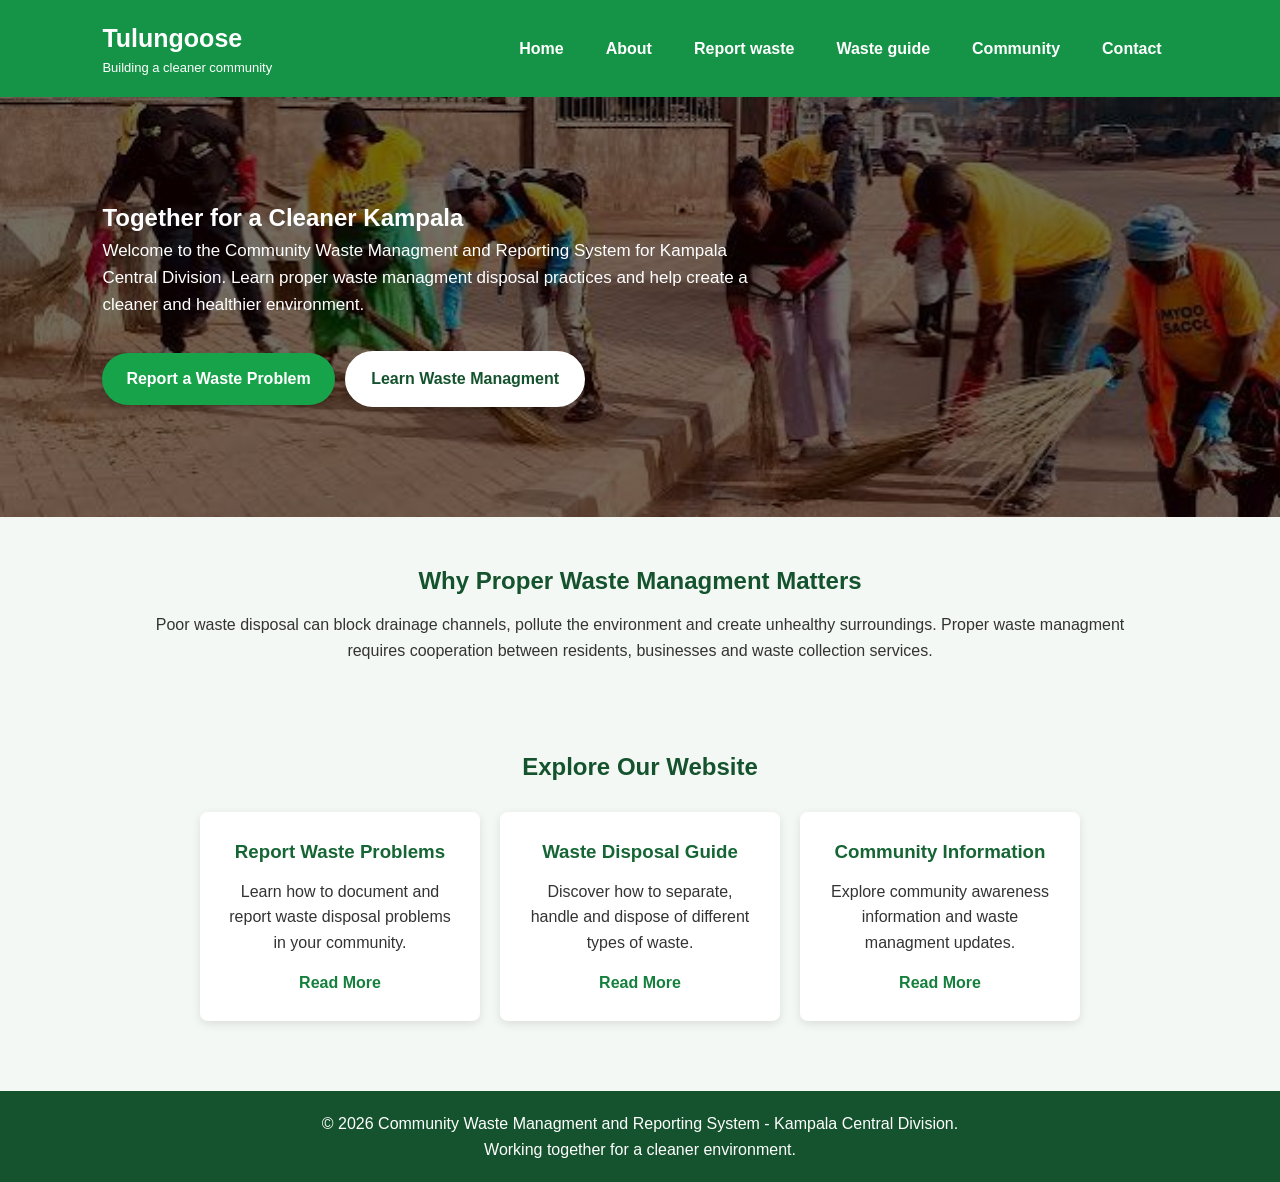
==== index.html @ eef1df52 "Add files via upload" ====
<!DOCTYPE html>
<html lang="en">
<head>
    <meta charset="UTF-8">
    <meta name="viewport" content="width=device-width, initial-scale=1.0">
    <title>Community Waste Managment | Kampala Central</title>
    <link rel="stylesheet" href="../css/style.css">
    <link rel="icon" href="../images/image_7a69360.png">
    
</head>
<body>
 
    <header>
        <div class="logo">
          <h2>Tulungoose</h2>
          <p>Building a cleaner community</p>  
        </div>


<nav>
    <ul>
        <li><a href="index.html">Home</a></li>
        <li><a  href="about.html">About</a></li>
        <li><a  href="report.html">Report waste</a></li>
        <li><a  href="guide.html">Waste guide</a></li>
        <li><a  href="community.html">Community</a></li>
        <li><a  href="contact.html">Contact</a></li>
    </ul>
  </nav>
 </header>

 <main>
    <section class="hero" >
        <div  class="hero-content">
            <h1>Together for a Cleaner Kampala</h1>

            <p>
                Welcome to the Community Waste Managment and Reporting System for Kampala Central Division. 
                Learn proper waste managment disposal practices and help create a cleaner and healthier environment.
            </p>
            <a href="report.html" class="btn">Report a Waste Problem</a>
            <a href="guide.html" class="btn secondary-btn">Learn Waste Managment</a>
        </div>
    </section>

  
<section class="Introduction">
    <h2>Why Proper Waste Managment Matters</h2>

    <p>
        Poor waste disposal can block drainage channels, pollute the environment and create unhealthy surroundings.
        Proper waste managment requires cooperation between residents, businesses and waste collection services.
    </p>
</section>


<section class="features">
    <h2>Explore Our Website</h2>

    <div class="feature-container">
        <div class="feature-card">
            <h3>Report Waste Problems</h3>
            <p>
                Learn how to document and report waste disposal problems in your community.
            </p>
            <a href="report.html">Read More</a>
        </div>

        <div class="feature-card">
           <h3>Waste Disposal Guide</h3>
           <p>
            Discover how to separate, handle and dispose of different types of waste.
           </p>
           <a href="guide.html">Read More</a>
        </div> 
        <div class="feature-card">
            <h3>Community Information</h3>
            <p>
                Explore community awareness information and waste managment updates.
            </p>
            <a href="community.html">Read More</a>
        </div>

       </div>
</section>

 </main>
 
 <footer>
    <p>
        &copy; 2026 Community Waste Managment and Reporting System - Kampala Central Division. 
    </p>
    <p>Working together for a cleaner environment.</p>
 </footer>

 
</body>
</html>
---- css/style.css ----
/*General Page Styling*/
* {
    margin: 0;
    padding: 0;
    box-sizing: border-box;
}
* :hover{
    cursor: default;
}
html,body{
    width: 100%;
    overflow-x: hidden;
}
header, .hero, section, footer {
    width: 100%;
    max-width: 100%;
}
body{
    font-family: Arial, sans-serif;
    background-color: #f4f8f4;
    color: #333;
    line-height: 1.6;
}


header {
    background-color: #159447;
    color: white;
    padding: 18px 8%;
    display: flex;
    justify-content: space-between;
    align-items: center;
    flex-wrap: wrap;
}

.logo h2 {
    font-size: 25px;

}

.logo p {
    font-size: 13px;
}


nav ul {
    list-style: none;
    display: flex;
    flex-wrap: wrap;
    align-items: center;
    gap: 10px;
    margin: 0;
    padding: 0;
}

nav ul li a {
    display: block;
    color: white;
    text-decoration: none;
    font-weight: bold;
    padding: 10px 16px;
    border-radius: 25px;
    transition: all 0.3s ease;
}

nav ul li a:hover {
    background-color: rgba(19, 8, 8, 0.2);
    transform: translateY(2px);
}

nav ul li a.active {
    background-color: rgb(24, 14, 14);
    color: #159447;
    box-shadow: 0 3px 10px rgba(0, 0, 0, 0.15);
}


.hero {
    min-height: 420px;
    background-image: linear-gradient(
        rgb(0, 0, 0, 0.55),
        rgba(0, 0, 0, 0.55)
    ), url(../images/background.jpg);
    
    background-size: cover;
    background-position: center;
    background-repeat: no-repeat;
    display: flex;
    align-items: center;
    padding: 50px 8%;
    color: white;
}

.hero-content {  
    max-width: 650px;
}

.hero p {
    font-size: 17px;
    margin-bottom: 25px;
}


.btn {
    display: inline-flex;
    align-items: center;
    justify-content: center;
    background-color: #16a34a;
    color: white;
    padding: 13px 24px;
    text-decoration: none;
    border-radius: 30px;
    margin: 8px 6px 8px 0;
    font-weight: bold;
    transition: 0.3s ease;
    border: none;
    cursor: pointer;
    box-shadow: 0 4px 8px rgba(0, 0, 0, 0.15);

}

.btn:hover {

    background-color: #14532d;
    transform: translateY(3px);
    box-shadow: 0 7px 14px rgba(0, 0, 0, 0.2);
}

.secondary-btn {
    background-color: #ffffff;
    color:#14532d;
    border: 2px solid white;
}

.secondary-btn:hover {
    background-color: transparent;
    color: white;
}


.Introduction {
    text-align: center;
    padding: 45px 10%;
}

.Introduction h2{
     color: #14532d;
    margin-bottom: 12px;

}
.features h2 {
    color:#14532d;
    margin-bottom: 15px;
}


.features {
    padding: 40px 8%;
    text-align: center;
}

.feature-container {
    display: flex;
    justify-content: center;
    flex-wrap: wrap;
    gap: 20px;
    margin-top: 25px;
}

.feature-card {
    background-color: white;
    padding: 25px;
    width: 280px;
    border-radius: 8px;
    box-shadow: 0 3px 10px rgba(0,0,0,0.1);

}

.feature-card .btn {
    background-color: #14532d;
    color: white;
}

.feature-card h3{
    color: #166534;
    margin-bottom: 12px;
}

.feature-card a {
    display: inline-block;
    margin-top: 15px;
    color: #15803d;
    font-weight: bold;
    text-decoration: none;
}


footer {
    background-color: #14532d;
    color: white;
    text-align: center;
    padding: 20px;
    text-align: center;
    padding: 20px;
    margin-top: 30px;
}


@media (max-width: 768px) {
header {

    flex-direction: column;
    gap: 15px;
}
nav ul {
    justify-content: center;
    gap: 12px;
}

.hero h1 {
    font-size: 30px;
}

.feature-container {
    flex-direction: column;
    align-items: center;
}
}



.page-banner {
    background-color: #166534;
    color: white;
    text-align: center;
    padding: 55px 20px;
}

.page-banner h1 {
    font-size: 36px;
    margin-bottom: 10px;

}

.about-section {
    padding: 40px 10%;
    text-align: center;

}

.about-section h2 {
    color: #14532d;
    margin-bottom: 20px;

}

.about-section p {
    max-width: 850px;
    margin: 12px auto;

}

.light-section {
    background-color: #e8f5e9;

}

.user-list {
    max-width: 600px;
    margin: 20px auto;
    text-align: left;
    line-height: 2;

}

.user-list li {
    margin-bottom: 5px;

}

.report-intro {
    text-align: center;
    padding: 35px 10%;
}

.report-intro h2 {
    color: #14532d;
    margin-bottom: 12px;

}

.report-section {
    background-color: e8f5e9;
    padding: 40px 20px;
}

#wasteReportForm {
    max-width: 650px;
    margin: auto;
    background-color: white;
    padding: 30px;
    border-radius: 10px;
    box-shadow: 0 3px 12px rgba(0,0,0,0.1);
}

#wasteReportForm h2{
    color: #14532d;
    text-align: center;
    margin-bottom: 25px;

}

.form-group {
    margin-bottom: 18px;
}

.form-group label {
    display: block;
    font-weight: bold;
    margin-bottom: 7px;
}

.form-group input,
.form-group select,
.form-group textarea {
    width: 100%;
    padding: 12px;
    border: 1px solid #ccc;
    border-radius: 5px;
    font-size: 15px;
    font-family: Arial, sans-serif;
}

.form-group input:focus,
.form-group select:focus,
.form-group textarea:focus {
    outline: none;
    border-color: #16a34a;
}

.submit-btn {
    width: 100%;
    padding: 13px;
    background-color: #15803d;
    color: white;
    border: none;
    border-radius: 5px;
    font-size: 16px;
    font-weight: bold;
    cursor: pointer;
}

.submit-btn:hover {
    background-color: #14532d;
}

.form-notice {
    max-width: 650px;
    margin: 20px auto 0;
    text-align: center;
    font-size: 13px;
    color: #555;
}

#formMessage {
    margin-top: 15px;
    text-align: center;
    font-weight: bold;
}


.guide-section {
    padding: 40px 8%;
    text-align: center;
    background-color: #f4f8f4;
}

.guide-section h2 {
    color: #14532d;
    margin-bottom: 25px;
}

.guide-section .feature-card {
    border-top: 4px solid #16a34a;
}

.guide-section .feature-card p {
    margin-top: 12px;

}


.contact-section {
    background-color: e8f5e9;
    padding: 40px 20px;
}

.contact-information {
    max-width: 650px;
    margin: 0 auto 30px;
    text-align: center;
}

.contact-information h2 {
      color: #14532d;
      margin-bottom: 15px;
}

.contact-information p {
    margin-bottom: 10px;
}

#feedbackForm {
    max-width: 650px;
    margin: auto;
    background-color: white;
    padding: 30px;
    border-radius: 10px;
    box-shadow: 0 3px 12px rgba(0,0,0,0.1);
}

#feedbackForm h2 {
    text-align: center;
    color: #14532d;
    margin-bottom: 25px;
}



.about-content {
    display: flex;
    align-items: center;
    justify-content: center;
    gap: 40px;
    max-width: 1100px;
    margin: auto;
    text-align: left;
}

.about-text {
    flex: 1;
}

.about-image img {
    width: 100%;
    height: 300px;
    object-fit: cover;
    border-radius: 15px;
    display: block;
    box-shadow: 0 5px 15px rgba(0, 0, 0, 0.15);
}


@media (max-width: 768px) {
  
    .about-content{
        flex-direction: column;
        text-align: center;

    }
}


.guide-section .feature-card img {
    width: 100%;
    height: 180px;
    object-fit: cover;
    border-radius: 8px;
    margin-bottom: 15px;
}
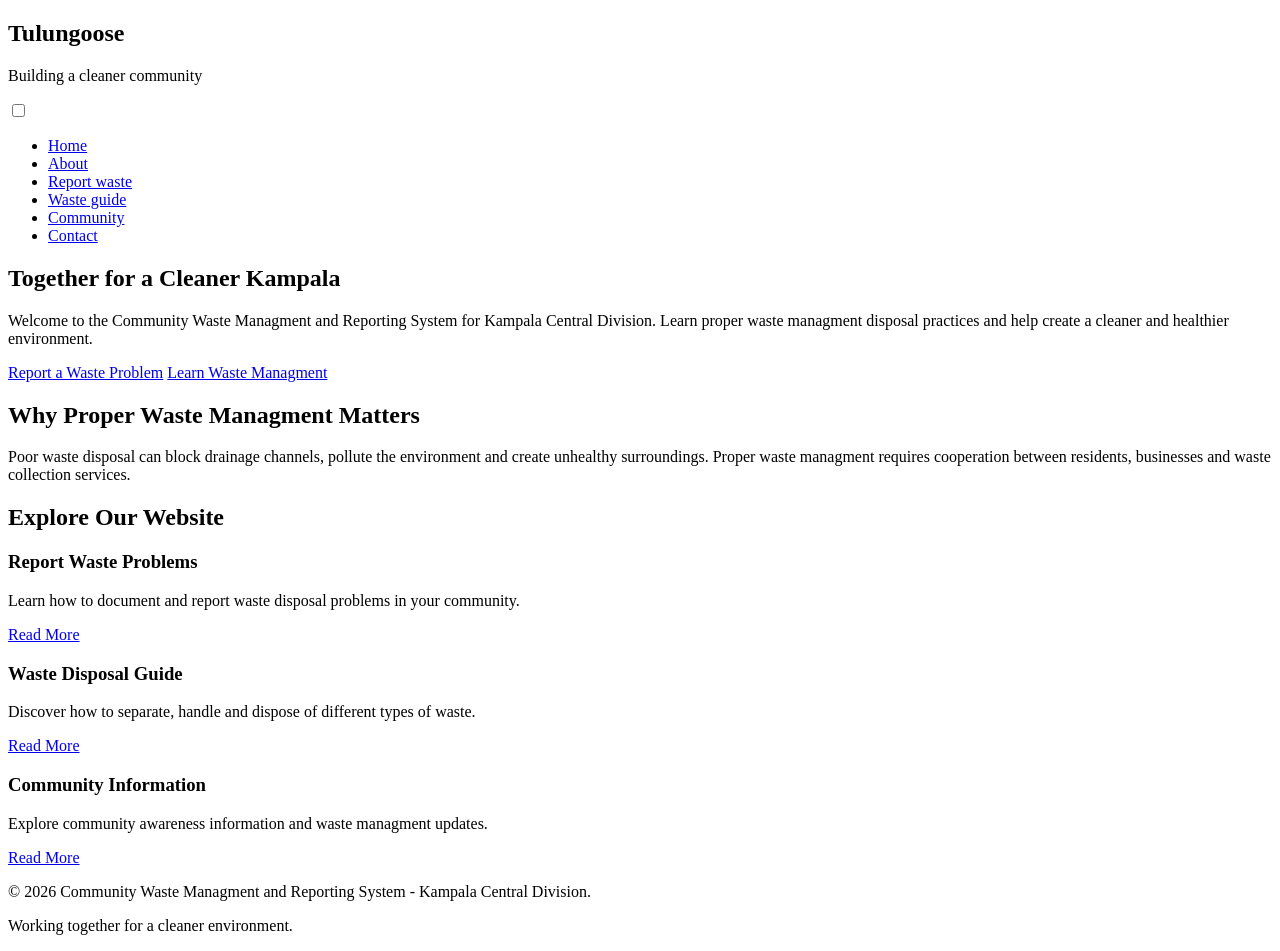
==== commit 5027725a: "Add files via upload" ====
--- a/index.html
+++ b/index.html
@@ -3,9 +3,9 @@
 <head>
     <meta charset="UTF-8">
     <meta name="viewport" content="width=device-width, initial-scale=1.0">
-    <title>Community Waste Managment | Kampala Central</title>
-    <link rel="stylesheet" href="../css/style.css">
-    <link rel="icon" href="../images/image_7a69360.png">
+    <title>Community Waste Managment | Tulungoose</title>
+    <link rel="stylesheet" href="css/style.css">
+    <link rel="icon" href="images/favicon.png">
     
 </head>
 <body>
@@ -17,9 +17,12 @@
         </div>
 
 
-<nav>
+<input type="checkbox" id="nav-toggle" class="nav-toggle" aria-label="Open or close the menu">
+        <label for="nav-toggle" class="nav-toggle-label" aria-hidden="true"><span></span></label>
+
+        <nav>
     <ul>
-        <li><a href="index.html">Home</a></li>
+        <li><a href="index.html" class="active" aria-current="page">Home</a></li>
         <li><a  href="about.html">About</a></li>
         <li><a  href="report.html">Report waste</a></li>
         <li><a  href="guide.html">Waste guide</a></li>
